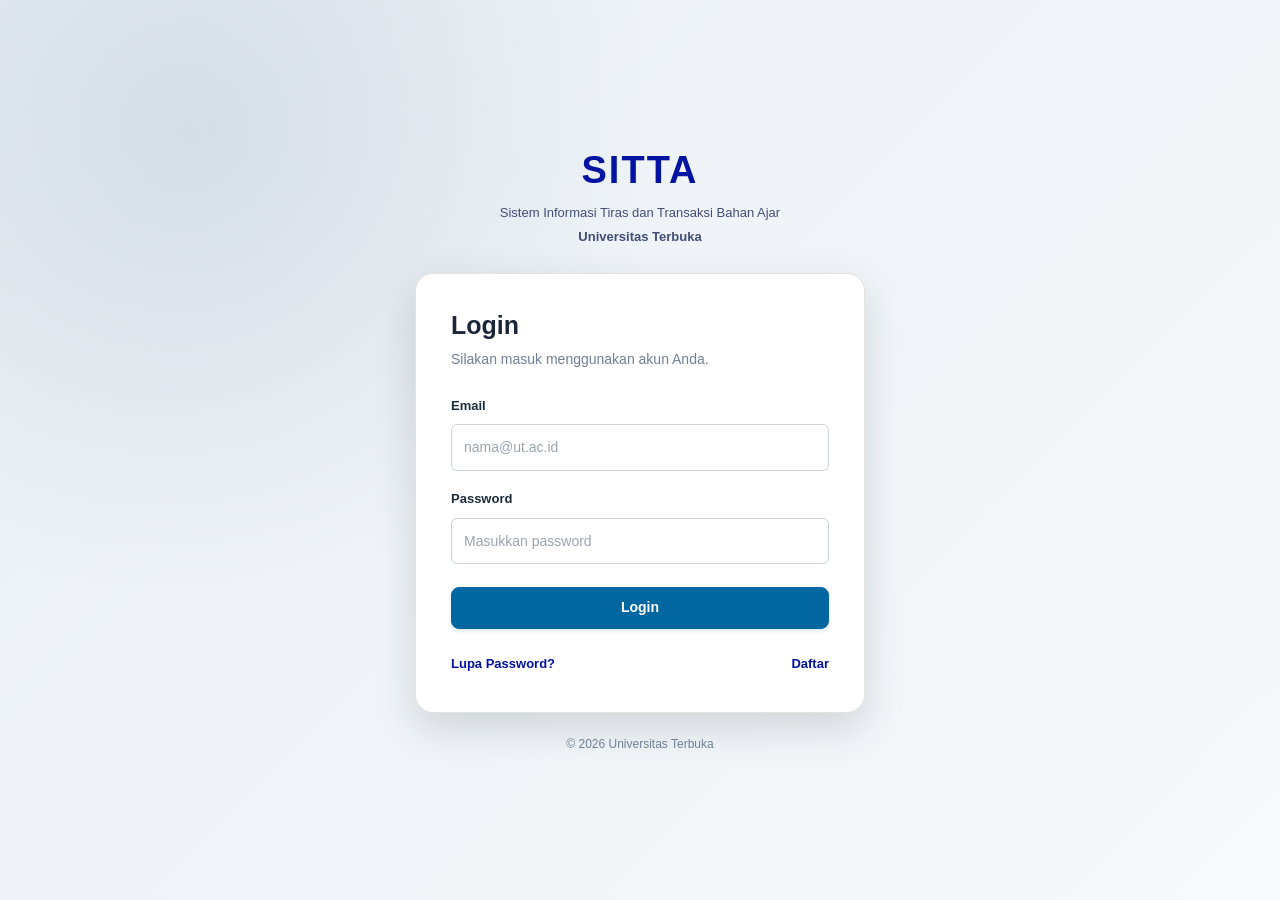
==== index.html @ 0087a2c1 "Initial commit: SITTA project" ====
<!DOCTYPE html>
<html lang="id">
<head>
    <meta charset="UTF-8">
    <meta name="viewport" content="width=device-width, initial-scale=1.0">
    <meta name="description"
            content="SITTA - Sistem Informasi Tiras dan Transaksi Bahan Ajar Universitas Terbuka">

    <title>Login | SITTA Universitas Terbuka</title>

    <link rel="stylesheet" href="css/style.css">

    <script src="js/data.js" defer></script>
    <script src="js/script.js" defer></script>
</head>
<body>
    <main class="login-page">
        <section class="login-container">

            <header class="login-header">
                <h1>SITTA</h1>
                <p>Sistem Informasi Tiras dan Transaksi Bahan Ajar</p>
                <p>Universitas Terbuka</p>
            </header>

            <section class="login-card">
                <h2>Login</h2>
                <p>Silakan masuk menggunakan akun Anda.</p>

                <form id="loginForm">
                    <div class="form-group">
                        <label for="email">Email</label>
                        <input
                            type="email"
                            id="email"
                            name="email"
                            placeholder="nama@ut.ac.id"
                            autocomplete="username"
                            required
                        >
                    </div>

                    <div class="form-group">
                        <label for="password">Password</label>
                        <input
                            type="password"
                            id="password"
                            name="password"
                            placeholder="Masukkan password"
                            autocomplete="current-password"
                            required
                        >
                    </div>

                    <button type="submit" class="btn btn-primary">
                        Login
                    </button>
                </form>

                <nav class="login-links" aria-label="Bantuan akun">
                    <button type="button" id="forgotPasswordBtn">
                        Lupa Password?
                    </button>

                    <button type="button" id="registerBtn">
                        Daftar
                    </button>
                </nav>
            </section>

            <footer class="login-footer">
                <p>&copy; 2026 Universitas Terbuka</p>
            </footer>
        </section>
    </main>


    <!-- MODAL LUPA PASSWORD -->
    <div
        class="modal"
        id="forgotPasswordModal"
        role="dialog"
        aria-modal="true"
        aria-labelledby="forgotPasswordTitle"
        hidden
    >
        <section class="modal-content">
            <button
                type="button"
                class="modal-close"
                data-close-modal
                aria-label="Tutup modal"
            >&times;</button>

            <h2 id="forgotPasswordTitle">Lupa Password</h2>
            <p>
                Masukkan email akun Anda untuk memeriksa data pengguna.
            </p>

            <form id="forgotPasswordForm">
                <div class="form-group">
                    <label for="forgotEmail">Email</label>
                    <input
                        type="email"
                        id="forgotEmail"
                        name="forgotEmail"
                        placeholder="nama@ut.ac.id"
                        required
                    >
                </div>

                <button type="submit" class="btn btn-primary btn-block">
                    Periksa Email
                </button>
            </form>

            <div id="forgotPasswordMessage"
                class="mt-2"
                aria-live="polite"></div>
        </section>
    </div>


    <!-- MODAL DAFTAR -->
    <div
        class="modal"
        id="registerModal"
        role="dialog"
        aria-modal="true"
        aria-labelledby="registerTitle"
        hidden
    >
        <section class="modal-content">
            <button
                type="button"
                class="modal-close"
                data-close-modal
                aria-label="Tutup modal"
            >&times;</button>

            <h2 id="registerTitle">Daftar Akun</h2>
            <p>
                Form simulasi pendaftaran pengguna SITTA.
            </p>

            <form id="registerForm">
                <div class="form-group">
                    <label for="registerName">Nama Lengkap</label>
                    <input
                        type="text"
                        id="registerName"
                        name="registerName"
                        placeholder="Masukkan nama lengkap"
                        required
                    >
                </div>

                <div class="form-group">
                    <label for="registerEmail">Email</label>
                    <input
                        type="email"
                        id="registerEmail"
                        name="registerEmail"
                        placeholder="nama@ut.ac.id"
                        required
                    >
                </div>

                <div class="form-group">
                    <label for="registerPassword">Password</label>
                    <input
                        type="password"
                        id="registerPassword"
                        name="registerPassword"
                        placeholder="Minimal 6 karakter"
                        minlength="6"
                        autocomplete="new-password"
                        required
                    >
                </div>

                <div class="modal-actions">
                    <button
                        type="button"
                        class="btn btn-secondary"
                        data-close-modal
                    >
                        Batal
                    </button>

                    <button type="submit" class="btn btn-primary">
                        Daftar
                    </button>
                </div>
            </form>

            <div id="registerMessage"
                class="mt-2"
                aria-live="polite"></div>
        </section>
    </div>

</body>
</html>
---- css/style.css ----
/* =========================================================
   SITTA PRAKTIK
   Sistem Informasi Tiras dan Transaksi Bahan Ajar
   Universitas Terbuka
   Layout: Navigasi Tab Atas
   ========================================================= */

/* =========================================================
   1. CSS VARIABLES DAN RESET
   ========================================================= */

:root {
  --primary: #0212a1;
  --navy: #1b263b;
  --slate: #414e77;
  --soft-blue: #7783a9;
  --light-gray: #e0e1dd;

  --white: #ffffff;
  --background: #f5f7fa;
  --text: #243447;
  --text-muted: #718096;
  --border: #dce3ea;

  --success: #198754;
  --warning: #b7791f;
  --danger: #dc3545;
  --info: #0d6a9f;

  --navbar-height: 64px;
  --topbar-height: 72px;

  --radius-sm: 6px;
  --radius-md: 12px;
  --radius-lg: 18px;

  --shadow-sm: 0 2px 8px rgba(27, 44, 59, 0.06);
  --shadow-md: 0 8px 24px rgba(27, 44, 59, 0.1);
  --shadow-lg: 0 16px 40px rgba(27, 44, 59, 0.16);

  --transition: 0.2s ease;
}

* {
  box-sizing: border-box;
}

html {
  scroll-behavior: smooth;
}

body {
  margin: 0;
  min-height: 100vh;
  font-family: Arial, Helvetica, sans-serif;
  font-size: 14px;
  line-height: 1.6;
  color: var(--text);
  background: var(--background);
}

button,
input,
select,
textarea {
  font: inherit;
}

button,
a,
summary {
  -webkit-tap-highlight-color: transparent;
}

button {
  cursor: pointer;
}

button:disabled {
  cursor: not-allowed;
  opacity: 0.6;
}

a {
  color: var(--primary);
  text-decoration: none;
  transition: color var(--transition);
}

a:hover {
  color: var(--slate);
}

img {
  display: block;
  max-width: 100%;
}

h1,
h2,
h3,
h4,
p {
  margin-top: 0;
}

h1,
h2,
h3,
h4 {
  line-height: 1.3;
  color: var(--navy);
}

h1 {
  font-size: 30px;
}

h2 {
  font-size: 24px;
}

h3 {
  font-size: 17px;
}

p:last-child {
  margin-bottom: 0;
}

[hidden] {
  display: none !important;
}

:focus-visible {
  outline: 3px solid rgba(2, 161, 28, 0.35);
  outline-offset: 3px;
}

/* =========================================================
   2. BUTTON
   ========================================================= */

.btn {
  display: inline-flex;
  align-items: center;
  justify-content: center;
  gap: 8px;
  min-height: 42px;
  padding: 10px 18px;
  border: 1px solid transparent;
  border-radius: var(--radius-sm);
  font-weight: 600;
  text-align: center;
  transition:
    background var(--transition),
    border-color var(--transition),
    color var(--transition),
    transform var(--transition);
}

.btn:hover {
  transform: translateY(-1px);
}

.btn-primary {
  color: var(--white);
  background: var(--primary);
  border-color: var(--primary);
}

.btn-primary:hover {
  color: var(--white);
  background: var(--navy);
  border-color: var(--navy);
}

.btn-secondary {
  color: var(--navy);
  background: var(--light-gray);
  border-color: var(--light-gray);
}

.btn-secondary:hover {
  background: #cdd2cd;
}

.btn-outline {
  color: var(--primary);
  background: transparent;
  border-color: var(--primary);
}

.btn-outline:hover {
  color: var(--white);
  background: var(--primary);
}

.btn-danger {
  color: var(--white);
  background: var(--danger);
  border-color: var(--danger);
}

.btn-block {
  display: flex;
  width: 100%;
}

/* =========================================================
   3. FORM DAN INPUT
   ========================================================= */

.form-group {
  display: flex;
  flex-direction: column;
  gap: 7px;
  margin-bottom: 18px;
}

.form-group label {
  color: var(--navy);
  font-size: 13px;
  font-weight: 700;
}

.form-group input,
.form-group select,
.form-group textarea {
  width: 100%;
  min-height: 44px;
  padding: 11px 13px;
  color: var(--text);
  background: var(--white);
  border: 1px solid var(--border);
  border-radius: var(--radius-sm);
  outline: none;
  transition:
    border-color var(--transition),
    box-shadow var(--transition);
}

.form-group textarea {
  min-height: 100px;
  resize: vertical;
}

.form-group input::placeholder,
.form-group textarea::placeholder {
  color: #9aa5b1;
}

.form-group input:focus,
.form-group select:focus,
.form-group textarea:focus {
  border-color: var(--primary);
  box-shadow: 0 0 0 3px rgba(2, 103, 161, 0.12);
}

.form-group input:invalid:not(:placeholder-shown) {
  border-color: var(--danger);
}

.form-group input:disabled,
.form-group select:disabled,
.form-group textarea:disabled {
  background: #f0f2f4;
  cursor: not-allowed;
}

.form-hint {
  color: var(--text-muted);
  font-size: 12px;
}

.form-error {
  color: var(--danger);
  font-size: 12px;
}

/* =========================================================
   4. HALAMAN LOGIN
   ========================================================= */

.login-page {
  display: flex;
  align-items: center;
  justify-content: center;
  min-height: 100vh;
  padding: 40px 20px;
  background:
    radial-gradient(
      circle at 15% 15%,
      rgba(119, 141, 169, 0.2),
      transparent 35%
    ),
    linear-gradient(135deg, #eaf0f5 0%, #f7f9fb 100%);
}

.login-container {
  width: 100%;
  max-width: 450px;
}

.login-header {
  margin-bottom: 25px;
  text-align: center;
}

.login-header h1 {
  margin-bottom: 8px;
  color: var(--primary);
  font-size: 38px;
  font-weight: 800;
  letter-spacing: 2px;
}

.login-header p {
  margin-bottom: 3px;
  color: var(--slate);
  font-size: 13px;
}

.login-header p:last-child {
  font-weight: 700;
}

.login-card {
  padding: 35px;
  background: var(--white);
  border: 1px solid rgba(224, 225, 221, 0.9);
  border-radius: var(--radius-lg);
  box-shadow: var(--shadow-lg);
}

.login-card h2 {
  margin-bottom: 7px;
  font-size: 25px;
}

.login-card > p {
  margin-bottom: 25px;
  color: var(--text-muted);
}

.login-card form .btn {
  width: 100%;
  margin-top: 5px;
}

.login-links {
  display: flex;
  align-items: center;
  justify-content: space-between;
  gap: 15px;
  margin-top: 22px;
}

.login-links button {
  padding: 4px 0;
  color: var(--primary);
  background: none;
  border: none;
  font-size: 13px;
  font-weight: 600;
}

.login-links button:hover {
  color: var(--navy);
  text-decoration: underline;
}

.login-footer {
  margin-top: 22px;
  color: var(--text-muted);
  font-size: 12px;
  text-align: center;
}

/* =========================================================
   5. LAYOUT UTAMA DAN NAVIGASI TAB ATAS
   ========================================================= */

.app-layout {
  min-height: 100vh;
}

/* ---------- Navbar ---------- */

.app-navbar {
  position: sticky;
  top: 0;
  z-index: 100;
  display: flex;
  align-items: center;
  gap: 28px;
  min-height: var(--navbar-height);
  padding: 0 32px;
  color: var(--white);
  background: var(--navy);
  box-shadow: var(--shadow-md);
}

.app-navbar-brand {
  display: flex;
  flex-direction: column;
  flex-shrink: 0;
  line-height: 1.2;
}

.app-navbar-brand .brand-title {
  color: var(--white);
  font-size: 22px;
  font-weight: 800;
  letter-spacing: 1.5px;
}

.app-navbar-brand .brand-subtitle {
  color: #b8c7d8;
  font-size: 11px;
}

/* ---------- Tab ---------- */

.app-navbar-nav {
  display: flex;
  align-items: stretch;
  align-self: stretch;
  flex: 1;
  min-width: 0;
}

.nav-tab {
  display: flex;
  align-items: center;
  gap: 6px;
  min-height: var(--navbar-height);
  padding: 0 16px;
  color: #d9e2ec;
  font-size: 13px;
  font-weight: 600;
  line-height: 1.4;
  white-space: nowrap;
  border-top: 3px solid transparent;
  border-bottom: 3px solid transparent;
  cursor: pointer;
  transition:
    background var(--transition),
    color var(--transition),
    border-color var(--transition);
}

.nav-tab:hover {
  color: var(--white);
  background: rgba(255, 255, 255, 0.08);
}

.nav-tab.active {
  color: var(--white);
  background: rgba(255, 255, 255, 0.06);
  border-bottom-color: var(--primary);
}

/* ---------- Dropdown Laporan ---------- */

.nav-dropdown {
  position: relative;
}

.nav-dropdown summary {
  list-style: none;
}

.nav-dropdown summary::-webkit-details-marker {
  display: none;
}

.nav-dropdown summary::after {
  content: "▾";
  font-size: 11px;
  transition: transform var(--transition);
}

.nav-dropdown[open] summary::after {
  transform: rotate(180deg);
}

.dropdown-menu {
  position: absolute;
  top: 100%;
  left: 0;
  z-index: 110;
  min-width: 270px;
  padding: 6px;
  background: var(--white);
  border: 1px solid var(--border);
  border-radius: var(--radius-md);
  box-shadow: var(--shadow-lg);
}

.dropdown-link {
  display: block;
  padding: 10px 12px;
  color: var(--text);
  font-size: 13px;
  border-radius: var(--radius-sm);
}

.dropdown-link:hover {
  color: var(--navy);
  background: #eef5ef;
}

.dropdown-link.active {
  color: var(--white);
  background: var(--primary);
}

/* ---------- Logout ---------- */

.app-navbar .logout-btn {
  flex-shrink: 0;
  min-height: 38px;
  padding: 8px 16px;
  color: var(--white);
  background: rgba(255, 255, 255, 0.08);
  border: 1px solid rgba(255, 255, 255, 0.2);
  border-radius: var(--radius-sm);
  font-size: 13px;
  font-weight: 600;
  box-shadow: none;
  transform: none;
}

.app-navbar .logout-btn:hover {
  color: var(--white);
  background: var(--danger);
  border-color: var(--danger);
}

/* ---------- Konten utama ---------- */

.main-content {
  min-height: 100vh;
}

.topbar {
  position: relative;
  display: flex;
  align-items: center;
  justify-content: space-between;
  min-height: var(--topbar-height);
  gap: 20px;
  padding: 15px 32px;
  background: var(--white);
  border-bottom: 1px solid var(--border);
  box-shadow: var(--shadow-sm);
}

.topbar p {
  margin: 0;
  color: var(--slate);
  font-size: 13px;
  font-weight: 600;
}

#userInfo {
  color: var(--navy);
  font-size: 13px;
  font-weight: 700;
  text-align: right;
}

.page-content {
  max-width: 1600px;
  margin: 0 auto;
  padding: 32px;
}

.page-header {
  margin-bottom: 28px;
}

.page-header h2 {
  margin-bottom: 8px;
}

.page-header > p {
  color: var(--text-muted);
}

.page-header #greeting {
  margin-bottom: 8px;
  color: var(--primary);
  font-weight: 700;
}

/* ---------- Navbar: laptop kecil dan tablet ---------- */

@media (max-width: 1200px) {
  .app-navbar {
    flex-wrap: wrap;
    gap: 0 16px;
    padding: 0 24px;
  }

  .app-navbar-brand {
    flex: 1;
    padding: 12px 0;
  }

  .app-navbar-nav {
    order: 3;
    flex-basis: 100%;
    flex-wrap: wrap;
    border-top: 1px solid rgba(255, 255, 255, 0.12);
  }

  .nav-tab {
    min-height: 48px;
    padding: 0 14px;
  }
}

/* ---------- Navbar: ponsel ---------- */

@media (max-width: 768px) {
  .app-navbar {
    position: relative;
    padding: 0 16px;
  }

  .app-navbar-nav {
    display: grid;
    grid-template-columns: repeat(2, minmax(0, 1fr));
    gap: 4px;
    padding: 10px 0 12px;
  }

  .nav-tab {
    justify-content: space-between;
    min-height: 0;
    padding: 10px 12px;
    border: none;
    border-radius: var(--radius-sm);
    white-space: normal;
  }

  .nav-tab.active {
    background: var(--primary);
  }

  .nav-dropdown[open] {
    grid-column: 1 / -1;
  }

  .dropdown-menu {
    position: static;
    min-width: 0;
    margin-top: 4px;
    background: rgba(255, 255, 255, 0.06);
    border: none;
    box-shadow: none;
  }

  .dropdown-link {
    color: #d9e2ec;
  }

  .dropdown-link:hover {
    color: var(--white);
    background: rgba(255, 255, 255, 0.08);
  }
}

@media (max-width: 420px) {
  .app-navbar-nav {
    grid-template-columns: 1fr;
  }
}

/* =========================================================
   6. DASHBOARD DAN KARTU INFORMASI
   ========================================================= */

.dashboard-cards {
  display: grid;
  grid-template-columns: repeat(2, minmax(0, 1fr));
  gap: 22px;
  margin-top: 25px;
}

.dashboard-card,
.content-card {
  min-width: 0;
  padding: 24px;
  background: var(--white);
  border: 1px solid var(--border);
  border-radius: var(--radius-md);
  box-shadow: var(--shadow-sm);
}

.dashboard-card {
  position: relative;
  overflow: hidden;
  transition:
    transform var(--transition),
    box-shadow var(--transition);
}

.dashboard-card::before {
  position: absolute;
  top: 0;
  left: 0;
  width: 5px;
  height: 100%;
  background: var(--primary);
  content: "";
}

.dashboard-card:hover {
  transform: translateY(-3px);
  box-shadow: var(--shadow-md);
}

.dashboard-card h3 {
  margin-bottom: 12px;
}

.dashboard-card p {
  min-height: 42px;
  margin-bottom: 18px;
  color: var(--text-muted);
}

.dashboard-card a {
  display: inline-flex;
  align-items: center;
  gap: 7px;
  font-weight: 700;
}

.dashboard-card a::after {
  content: "→";
}

.content-card {
  margin-bottom: 24px;
}

.content-card > h3 {
  margin-bottom: 20px;
}

.section-header {
  display: flex;
  align-items: center;
  justify-content: space-between;
  gap: 20px;
  margin-bottom: 22px;
}

.section-header h3 {
  margin-bottom: 6px;
}

.section-header p {
  margin-bottom: 0;
  color: var(--text-muted);
  font-size: 13px;
}

/* =========================================================
   7. TRACKING PENGIRIMAN
   ========================================================= */

#trackingForm {
  display: flex;
  align-items: flex-end;
  gap: 15px;
}

#trackingForm .form-group {
  flex: 1;
  min-width: 0;
  margin-bottom: 0;
}

#trackingForm button {
  flex-shrink: 0;
  min-width: 100px;
}

#trackingDetail {
  overflow-wrap: anywhere;
}

.tracking-summary {
  display: grid;
  grid-template-columns: repeat(2, minmax(0, 1fr));
  gap: 18px;
  margin-bottom: 25px;
}

.tracking-info {
  padding: 18px;
  background: #f7f9fb;
  border: 1px solid var(--border);
  border-radius: var(--radius-sm);
}

.tracking-info .info-label {
  display: block;
  margin-bottom: 5px;
  color: var(--text-muted);
  font-size: 12px;
}

.tracking-info .info-value {
  color: var(--navy);
  font-weight: 700;
}

.status-badge {
  display: inline-flex;
  align-items: center;
  padding: 6px 12px;
  color: var(--primary);
  background: #e5f2f9;
  border-radius: 20px;
  font-size: 12px;
  font-weight: 700;
}

.status-badge.success {
  color: #146c43;
  background: #ddf3e5;
}

.status-badge.warning {
  color: #855b10;
  background: #fff0c2;
}

.status-badge.danger {
  color: #b42332;
  background: #fce4e6;
}

.progress-track {
  width: 100%;
  height: 9px;
  overflow: hidden;
  background: var(--light-gray);
  border-radius: 99px;
}

.progress-bar {
  height: 100%;
  background: var(--primary);
  border-radius: inherit;
  transition: width 0.4s ease;
}

.timeline {
  position: relative;
  display: flex;
  flex-direction: column;
  gap: 0;
  margin: 25px 0 0;
  padding: 0;
  list-style: none;
}

.timeline-item {
  position: relative;
  padding: 0 0 25px 32px;
}

.timeline-item::before {
  position: absolute;
  top: 7px;
  bottom: -2px;
  left: 7px;
  width: 2px;
  background: var(--light-gray);
  content: "";
}

.timeline-item:last-child::before {
  display: none;
}

.timeline-item::after {
  position: absolute;
  top: 4px;
  left: 2px;
  width: 12px;
  height: 12px;
  background: var(--primary);
  border: 2px solid var(--white);
  border-radius: 50%;
  box-shadow: 0 0 0 2px #c6dfef;
  content: "";
}

.timeline-item time {
  display: block;
  margin-bottom: 5px;
  color: var(--text-muted);
  font-size: 12px;
}

.timeline-item p {
  margin-bottom: 0;
  color: var(--navy);
  font-size: 13px;
}

.empty-state {
  padding: 35px 20px;
  color: var(--text-muted);
  text-align: center;
}

.empty-state h3 {
  color: var(--slate);
}

/* =========================================================
   8. INFORMASI STOK DAN TABEL
   ========================================================= */

.table-responsive {
  width: 100%;
  overflow-x: auto;
  border: 1px solid var(--border);
  border-radius: var(--radius-sm);
  -webkit-overflow-scrolling: touch;
}

#stockTable {
  width: 100%;
  min-width: 780px;
  border-collapse: collapse;
  background: var(--white);
  text-align: left;
}

#stockTable caption {
  padding: 12px;
  color: var(--text-muted);
  font-size: 12px;
  text-align: left;
  caption-side: bottom;
}

#stockTable th,
#stockTable td {
  padding: 14px 16px;
  border-bottom: 1px solid var(--border);
  vertical-align: middle;
}

#stockTable th {
  color: var(--white);
  background: var(--navy);
  font-size: 12px;
  font-weight: 700;
  white-space: nowrap;
}

#stockTable td {
  color: var(--text);
  font-size: 13px;
}

#stockTable tbody tr:nth-child(even) {
  background: #f7f9fb;
}

#stockTable tbody tr:hover {
  background: #eaf3f9;
}

#stockTable tbody tr:last-child td {
  border-bottom: none;
}

#stockTable td img {
  width: 65px;
  height: 85px;
  object-fit: contain;
  background: var(--white);
  border: 1px solid var(--border);
  border-radius: 4px;
}

.stock-number {
  font-weight: 700;
  font-variant-numeric: tabular-nums;
}

.stock-low {
  color: var(--danger);
}

.stock-normal {
  color: var(--success);
}

#stockForm {
  margin-top: 22px;
  padding: 24px;
  background: #f7f9fb;
  border: 1px solid var(--border);
  border-radius: var(--radius-md);
}

#stockForm h3 {
  margin-bottom: 20px;
}

#stockForm .btn + .btn {
  margin-left: 8px;
}

/* =========================================================
   9. MODAL DAN POP-UP
   ========================================================= */

.modal {
  position: fixed;
  inset: 0;
  z-index: 1000;
  display: flex;
  align-items: center;
  justify-content: center;
  padding: 20px;
  background: rgba(27, 44, 59, 0.65);
  backdrop-filter: blur(3px);
}

.modal-content {
  position: relative;
  width: 100%;
  max-width: 460px;
  max-height: 90vh;
  padding: 30px;
  overflow-y: auto;
  background: var(--white);
  border-radius: var(--radius-lg);
  box-shadow: var(--shadow-lg);
  animation: modalAppear 0.2s ease-out;
}

.modal-content h2,
.modal-content h3 {
  margin-bottom: 10px;
}

.modal-content > p {
  color: var(--text-muted);
}

.modal-close {
  position: absolute;
  top: 14px;
  right: 16px;
  display: inline-flex;
  align-items: center;
  justify-content: center;
  width: 34px;
  height: 34px;
  color: var(--slate);
  background: #f1f4f7;
  border: none;
  border-radius: 50%;
  font-size: 22px;
}

.modal-close:hover {
  color: var(--white);
  background: var(--navy);
}

.modal-actions {
  display: flex;
  justify-content: flex-end;
  gap: 10px;
  margin-top: 22px;
}

@keyframes modalAppear {
  from {
    opacity: 0;
    transform: translateY(10px) scale(0.98);
  }

  to {
    opacity: 1;
    transform: translateY(0) scale(1);
  }
}

/* =========================================================
   10. ALERT DAN PESAN STATUS
   ========================================================= */

.alert {
  margin-bottom: 18px;
  padding: 12px 15px;
  border: 1px solid transparent;
  border-radius: var(--radius-sm);
  font-size: 13px;
}

.alert-success {
  color: #146c43;
  background: #ddf3e5;
  border-color: #b7e4c7;
}

.alert-error {
  color: #b42332;
  background: #fce4e6;
  border-color: #f5b8be;
}

.alert-warning {
  color: #855b10;
  background: #fff0c2;
  border-color: #f4d77c;
}

.alert-info {
  color: #075985;
  background: #e0f2fe;
  border-color: #bae6fd;
}

/* =========================================================
   11. UTILITAS
   ========================================================= */

.text-primary {
  color: var(--primary);
}

.text-muted {
  color: var(--text-muted);
}

.text-success {
  color: var(--success);
}

.text-danger {
  color: var(--danger);
}

.text-center {
  text-align: center;
}

.mt-1 {
  margin-top: 8px;
}

.mt-2 {
  margin-top: 16px;
}

.mt-3 {
  margin-top: 24px;
}

.mb-1 {
  margin-bottom: 8px;
}

.mb-2 {
  margin-bottom: 16px;
}

.mb-3 {
  margin-bottom: 24px;
}

.w-100 {
  width: 100%;
}

/* =========================================================
   12. RESPONSIVE TABLET
   ========================================================= */

@media (max-width: 1024px) {
  .page-content {
    padding: 25px;
  }

  .topbar {
    padding-right: 25px;
    padding-left: 25px;
  }

  .dashboard-cards {
    gap: 16px;
  }

  .dashboard-card,
  .content-card {
    padding: 20px;
  }
}

/* =========================================================
   13. RESPONSIVE MOBILE
   ========================================================= */

@media (max-width: 768px) {
  :root {
    --topbar-height: auto;
  }

  .topbar {
    flex-wrap: wrap;
    gap: 8px;
    padding: 15px 20px;
  }

  .page-content {
    padding: 22px 16px;
  }

  .page-header {
    margin-bottom: 22px;
  }

  .page-header h2 {
    font-size: 22px;
  }

  .dashboard-cards {
    grid-template-columns: 1fr;
    gap: 15px;
  }

  .dashboard-card p {
    min-height: 0;
  }

  .tracking-summary {
    grid-template-columns: 1fr;
  }

  #trackingForm {
    align-items: stretch;
    flex-direction: column;
  }

  #trackingForm button {
    width: 100%;
  }

  .section-header {
    align-items: flex-start;
    flex-direction: column;
  }

  .section-header .btn {
    width: 100%;
  }

  .login-page {
    padding: 25px 16px;
  }

  .login-card {
    padding: 25px 22px;
  }
}

/* =========================================================
   14. RESPONSIVE MOBILE KECIL
   ========================================================= */

@media (max-width: 420px) {
  body {
    font-size: 13px;
  }

  .topbar {
    align-items: flex-start;
    flex-direction: column;
  }

  #userInfo {
    text-align: left;
  }

  .page-content {
    padding: 18px 12px;
  }

  .content-card,
  .dashboard-card {
    padding: 17px;
  }

  .login-header h1 {
    font-size: 32px;
  }

  .login-card {
    padding: 22px 18px;
  }

  .login-links {
    align-items: flex-start;
    flex-direction: column;
    gap: 10px;
  }

  .modal {
    padding: 12px;
  }

  .modal-content {
    padding: 25px 20px;
  }

  .modal-actions {
    flex-direction: column;
  }

  .modal-actions .btn {
    width: 100%;
  }
}

/* =========================================================
   15. AKSESIBILITAS: REDUCE MOTION
   ========================================================= */

@media (prefers-reduced-motion: reduce) {
  *,
  *::before,
  *::after {
    scroll-behavior: auto !important;
    animation-duration: 0.01ms !important;
    animation-iteration-count: 1 !important;
    transition-duration: 0.01ms !important;
  }
}

/* =========================================================
   16. FORM STOK BAHAN AJAR
   ========================================================= */

.form-grid {
  display: grid;
  grid-template-columns: repeat(2, minmax(0, 1fr));
  gap: 18px;
  margin-bottom: 24px;
}

.form-group {
  display: flex;
  flex-direction: column;
  gap: 8px;
  min-width: 0;
}

.form-group label {
  font-weight: 600;
  color: var(--text-color, #1b2c3b);
}

.form-group input,
.form-group select {
  width: 100%;
  box-sizing: border-box;
  padding: 11px 12px;
  border: 1px solid #ced4da;
  border-radius: 6px;
  font: inherit;
  color: #1b2c3b;
  background-color: #fff;
}

.form-group input:focus,
.form-group select:focus {
  outline: 2px solid #0267a1;
  outline-offset: 1px;
  border-color: #0267a1;
}

.form-group small {
  color: #64748b;
  font-size: 12px;
  line-height: 1.5;
}

.form-group-full {
  grid-column: 1 / -1;
}

.form-actions {
  display: flex;
  flex-wrap: wrap;
  gap: 10px;
}

.btn-primary {
  cursor: pointer;
}

#stockMessage {
  margin-bottom: 16px;
}

#stockMessage:empty {
  display: none;
}

#stockMessage.alert-success,
#stockMessage.alert-error {
  padding: 12px 16px;
  border-radius: 6px;
  margin-bottom: 16px;
}

#stockMessage.alert-success {
  color: #166534;
  background-color: #dcfce7;
  border: 1px solid #bbf7d0;
}

#stockMessage.alert-error {
  color: #991b1b;
  background-color: #fee2e2;
  border: 1px solid #fecaca;
}

#stockTable td {
  vertical-align: middle;
}

#stockTable img {
  display: block;
  width: 55px;
  height: 70px;
  object-fit: cover;
  border-radius: 5px;
}

@media (max-width: 768px) {
  .form-grid {
    grid-template-columns: 1fr;
  }

  .form-group-full {
    grid-column: auto;
  }

  .form-actions button {
    flex: 1 1 auto;
  }
}

/* =========================================================
   17. BUTTON STYLING
   ========================================================= */

button,
.btn-primary,
.btn-outline {
  font-family: inherit;
  font-size: 14px;
  font-weight: 600;
  line-height: 1.4;
  border-radius: 8px;
  padding: 10px 16px;
  cursor: pointer;
  transition:
    background-color 0.2s ease,
    color 0.2s ease,
    border-color 0.2s ease,
    box-shadow 0.2s ease,
    transform 0.2s ease;
}

.btn-primary {
  display: inline-flex;
  align-items: center;
  justify-content: center;
  gap: 8px;
  color: #ffffff;
  background: #0267a1;
  border: 1px solid #0267a1;
  box-shadow: 0 2px 4px rgba(2, 103, 161, 0.15);
}

.btn-primary:hover {
  background: #015582;
  border-color: #015582;
  box-shadow: 0 4px 10px rgba(2, 103, 161, 0.2);
  transform: translateY(-1px);
}

.btn-primary:active {
  transform: translateY(0);
  box-shadow: none;
}

.btn-outline {
  display: inline-flex;
  align-items: center;
  justify-content: center;
  gap: 8px;
  color: #0267a1;
  background: #ffffff;
  border: 1px solid #0267a1;
}

.btn-outline:hover {
  color: #ffffff;
  background: #0267a1;
  border-color: #0267a1;
  box-shadow: 0 3px 8px rgba(2, 103, 161, 0.15);
  transform: translateY(-1px);
}

button:focus-visible,
.btn-primary:focus-visible,
.btn-outline:focus-visible {
  outline: 3px solid rgba(2, 103, 161, 0.3);
  outline-offset: 3px;
}

#toggleStockForm {
  padding: 12px 20px;
  border-radius: 10px;
  font-size: 14px;
  white-space: nowrap;
}

.page-header {
  display: flex;
  align-items: center;
  justify-content: space-between;
  gap: 20px;
  flex-wrap: wrap;
  margin-bottom: 24px;
}

.page-header h2 {
  margin-bottom: 6px;
}

.page-header p {
  margin-top: 0;
  margin-bottom: 0;
  line-height: 1.6;
  color: #64748b;
}

.form-actions {
  display: flex;
  align-items: center;
  flex-wrap: wrap;
  gap: 12px;
  margin-top: 8px;
}

.form-actions button {
  min-height: 40px;
}

@media (max-width: 768px) {
  .page-header {
    align-items: flex-start;
    flex-direction: column;
    gap: 14px;
  }

  #toggleStockForm {
    width: 100%;
  }

  .form-actions {
    gap: 10px;
  }

  .form-actions button {
    flex: 1 1 auto;
  }
}

@media (prefers-reduced-motion: reduce) {
  button,
  .btn-primary,
  .btn-outline {
    transition: none;
  }

  .btn-primary:hover,
  .btn-outline:hover {
    transform: none;
  }
}

/* =========================================================
   18. TRACKING PENGIRIMAN (DETAIL)
   ========================================================= */

.tracking-search {
  display: flex;
  align-items: stretch;
  gap: 12px;
  margin-top: 8px;
}

.tracking-search input {
  flex: 1;
  min-width: 0;
  padding: 12px 14px;
  font: inherit;
  border: 1px solid #ced4da;
  border-radius: 8px;
  box-sizing: border-box;
}

.tracking-search input:focus {
  outline: 2px solid rgba(2, 103, 161, 0.25);
  border-color: #0267a1;
}

.tracking-examples {
  display: flex;
  align-items: center;
  flex-wrap: wrap;
  gap: 10px;
  margin-top: 18px;
  color: #64748b;
  font-size: 13px;
}

.example-do {
  padding: 6px 10px;
  color: #0267a1;
  background: #edf6fb;
  border: 1px solid #c6e3f2;
  border-radius: 6px;
  font: inherit;
  cursor: pointer;
  transition: background-color 0.2s ease;
}

.example-do:hover {
  background: #d9edf8;
}

#trackingMessage:empty {
  display: none;
}

#trackingMessage.alert-error,
#trackingMessage.alert-success {
  padding: 12px 16px;
  margin: 16px 0;
  border-radius: 8px;
}

#trackingMessage.alert-error {
  color: #991b1b;
  background: #fee2e2;
  border: 1px solid #fecaca;
}

#trackingMessage.alert-success {
  color: #166534;
  background: #dcfce7;
  border: 1px solid #bbf7d0;
}

.tracking-detail-grid {
  display: grid;
  grid-template-columns: repeat(3, minmax(0, 1fr));
  gap: 16px;
}

.tracking-detail-item {
  display: flex;
  flex-direction: column;
  gap: 8px;
  padding: 16px;
  background: #f5f8fb;
  border: 1px solid #e1e8ef;
  border-radius: 8px;
  overflow-wrap: anywhere;
}

.tracking-detail-item span {
  color: #64748b;
  font-size: 13px;
}

.tracking-detail-item strong {
  color: #1b2c3b;
  font-size: 15px;
}

#trackingResult .content-card + .content-card {
  margin-top: 20px;
}

.status-badge.status-transit {
  color: #075985;
  background: #e0f2fe;
}

.status-badge.status-delivered {
  color: #166534;
  background: #dcfce7;
}

#trackingTimeline.timeline {
  position: relative;
  display: flex;
  flex-direction: column;
  gap: 0;
  margin: 24px 0 0;
  padding: 0;
}

#trackingTimeline.timeline::before {
  content: "";
  position: absolute;
  top: 8px;
  bottom: 8px;
  left: 7px;
  width: 2px;
  background: #d6e2ec;
}

#trackingTimeline .timeline-item {
  position: relative;
  display: grid;
  grid-template-columns: 16px minmax(0, 1fr);
  column-gap: 16px;
  align-items: start;
  padding: 0 0 24px;
  margin: 0;
}

#trackingTimeline .timeline-item:last-child {
  padding-bottom: 0;
}

#trackingTimeline .timeline-marker {
  position: relative;
  left: auto;
  top: auto;
  z-index: 1;
  display: block;
  width: 16px;
  height: 16px;
  margin: 3px 0 0;
  padding: 0;
  background: #0267a1;
  border: 3px solid #dceef8;
  border-radius: 50%;
  box-shadow: none;
  box-sizing: border-box;
}

#trackingTimeline .timeline-content {
  min-width: 0;
  margin: 0;
  padding: 0;
}

#trackingTimeline .timeline-time {
  display: block;
  margin: 0 0 4px;
  color: #64748b;
  font-size: 13px;
  line-height: 1.5;
}

#trackingTimeline .timeline-description {
  margin: 0;
  color: #1b2c3b;
  font-size: 14px;
  line-height: 1.6;
  overflow-wrap: anywhere;
}

#trackingTimeline .timeline-item::before,
#trackingTimeline .timeline-item::after,
#trackingTimeline .timeline-marker::before,
#trackingTimeline .timeline-marker::after {
  content: none !important;
  display: none !important;
}

@media (max-width: 768px) {
  .tracking-search {
    flex-direction: column;
  }

  .tracking-search button {
    width: 100%;
  }

  .tracking-detail-grid {
    grid-template-columns: repeat(2, minmax(0, 1fr));
  }
}

@media (max-width: 480px) {
  #trackingTimeline .timeline-item {
    column-gap: 12px;
    padding-bottom: 20px;
  }

  .tracking-detail-grid {
    grid-template-columns: 1fr;
  }
}

/* =========================================================
   19. MONITORING PROGRESS DO
   ========================================================= */

.monitoring-summary {
  display: grid;
  grid-template-columns: repeat(3, minmax(0, 1fr));
  gap: 18px;
  width: 100%;
  margin: 0 0 24px;
  align-items: stretch;
}

.monitoring-card {
  display: flex;
  flex-direction: row;
  align-items: center;
  gap: 16px;
  min-width: 0;
  min-height: 115px;
  padding: 22px;
  box-sizing: border-box;
  background: #ffffff;
  border: 1px solid #dce5ed;
  border-radius: 12px;
  box-shadow: 0 3px 10px rgba(27, 44, 59, 0.04);
}

.monitoring-card > div {
  min-width: 0;
}

.monitoring-card p {
  margin: 0 0 8px;
  color: #64748b;
  font-size: 14px;
  line-height: 1.4;
}

.monitoring-card h3 {
  margin: 0;
  color: #1b2c3b;
  font-size: 28px;
  font-weight: 700;
}

.monitoring-card-icon {
  display: flex;
  flex: 0 0 48px;
  align-items: center;
  justify-content: center;
  width: 48px;
  height: 48px;
  border-radius: 10px;
  color: #0267a1;
  background: #e8f3fa;
  font-size: 22px;
  font-weight: 700;
}

.monitoring-search {
  display: flex;
  flex-wrap: wrap;
  gap: 10px;
  margin-bottom: 20px;
}

.monitoring-search input {
  flex: 1;
  min-width: 200px;
  padding: 11px 14px;
  font: inherit;
  border: 1px solid #ced4da;
  border-radius: 8px;
  box-sizing: border-box;
}

.monitoring-search input:focus {
  outline: 2px solid rgba(2, 103, 161, 0.2);
  border-color: #0267a1;
}

#monitoringTable {
  width: 100%;
  border-collapse: separate;
  border-spacing: 0;
}

#monitoringTable th {
  padding: 14px 16px;
  color: #ffffff;
  background: #1b2c3b;
  text-align: left;
  white-space: nowrap;
}

#monitoringTable td {
  padding: 15px 16px;
  border-bottom: 1px solid #dce5ed;
  vertical-align: middle;
}

#monitoringTable tbody tr:nth-child(even) {
  background: #f5f8fb;
}

#monitoringTable tbody tr:hover {
  background: #e8f3fa;
}

#monitoringTable .table-empty {
  padding: 28px 16px;
  color: #64748b;
  text-align: center;
}

.btn-detail {
  display: inline-block;
  padding: 8px 12px;
  color: #ffffff;
  background: #0267a1;
  border-radius: 7px;
  text-decoration: none;
  font-size: 13px;
  font-weight: 600;
  white-space: nowrap;
  transition: background-color 0.2s ease;
}

.btn-detail:hover {
  color: #ffffff;
  background: #015582;
}

@media (max-width: 900px) {
  .monitoring-summary {
    grid-template-columns: 1fr;
  }
}

@media (max-width: 600px) {
  .monitoring-card {
    min-height: 95px;
    padding: 16px;
  }

  .monitoring-search {
    flex-direction: column;
  }

  .monitoring-search input {
    min-width: 0;
    width: 100%;
  }

  .monitoring-search button {
    width: 100%;
  }
}

/* =========================================================
   20. REKAP BAHAN AJAR
   ========================================================= */

.rekap-summary {
  display: grid;
  grid-template-columns: repeat(3, minmax(0, 1fr));
  gap: 18px;
  margin-bottom: 24px;
}

.rekap-card {
  display: flex;
  align-items: center;
  gap: 16px;
  min-width: 0;
  min-height: 115px;
  padding: 22px;
  box-sizing: border-box;
  background: #ffffff;
  border: 1px solid #dce5ed;
  border-radius: 12px;
  box-shadow: 0 3px 10px rgba(27, 44, 59, 0.04);
}

.rekap-card-icon {
  display: flex;
  align-items: center;
  justify-content: center;
  flex: 0 0 48px;
  width: 48px;
  height: 48px;
  color: #0267a1;
  background: #e8f3fa;
  border-radius: 10px;
  font-size: 22px;
  font-weight: 700;
}

.rekap-card p {
  margin: 0 0 8px;
  color: #64748b;
  font-size: 14px;
  line-height: 1.4;
}

.rekap-card h3 {
  margin: 0;
  color: #1b2c3b;
  font-size: 28px;
  font-weight: 700;
}

#rekapFilterForm {
  margin-top: 24px;
  margin-bottom: 30px;
}

.rekap-filter {
  display: grid;
  grid-template-columns: minmax(0, 1.7fr) minmax(220px, 0.8fr) auto;
  align-items: end;
  gap: 20px;
  margin: 0;
}

.rekap-filter .form-group {
  display: flex;
  flex-direction: column;
  gap: 10px;
  min-width: 0;
  margin: 0;
}

.rekap-filter .form-group label {
  margin: 0;
  color: #1b2c3b;
  font-size: 14px;
  font-weight: 600;
}

.rekap-filter input,
.rekap-filter select {
  display: block;
  width: 100%;
  height: 46px;
  min-height: 46px;
  padding: 0 14px;
  box-sizing: border-box;
  color: #1b2c3b;
  background-color: #ffffff;
  border: 1px solid #d1dce6;
  border-radius: 9px;
  font-family: inherit;
  font-size: 14px;
  transition: border-color 0.2s ease, box-shadow 0.2s ease;
}

.rekap-filter input::placeholder {
  color: #94a3b8;
}

.rekap-filter input:focus,
.rekap-filter select:focus {
  outline: none;
  border-color: #0267a1;
  box-shadow: 0 0 0 3px rgba(2, 103, 161, 0.12);
}

.rekap-filter-actions {
  display: flex;
  align-items: center;
  gap: 12px;
  margin: 0;
  padding: 0;
}

.rekap-filter-actions button {
  height: 46px;
  min-height: 46px;
  padding: 0 18px;
  border-radius: 9px;
  white-space: nowrap;
  font-size: 14px;
}

.rekap-filter-actions .btn-primary {
  color: #ffffff;
  background: #0267a1;
  border: 1px solid #0267a1;
  box-shadow: 0 2px 5px rgba(2, 103, 161, 0.12);
}

.rekap-filter-actions .btn-primary:hover {
  background: #015582;
  border-color: #015582;
}

.rekap-filter-actions .btn-outline {
  color: #0267a1;
  background: #ffffff;
  border: 1px solid #0267a1;
}

.rekap-filter-actions .btn-outline:hover {
  color: #ffffff;
  background: #0267a1;
}

#rekapTable {
  width: 100%;
  margin-top: 0;
  border-collapse: separate;
  border-spacing: 0;
}

#rekapTable th,
#rekapTable td {
  padding: 14px 16px;
  font-size: 14px;
  line-height: 1.5;
}

#rekapTable th {
  color: #ffffff;
  background: #1b2c3b;
  text-align: left;
  white-space: nowrap;
}

#rekapTable td {
  border-bottom: 1px solid #dce5ed;
  vertical-align: middle;
}

#rekapTable tbody tr:nth-child(even) {
  background: #f5f8fb;
}

#rekapTable tbody tr:hover {
  background: #e8f3fa;
}

#rekapTable tfoot th {
  padding-top: 16px;
  padding-bottom: 16px;
  color: #1b2c3b;
  background: #e8f3fa;
  border-top: 1px solid #c6dce9;
}

#rekapTable .table-empty {
  padding: 28px 16px;
  color: #64748b;
  text-align: center;
}

.rekap-note {
  margin: 18px 0 0;
  color: #64748b;
  font-size: 12px;
  line-height: 1.6;
}

@media (max-width: 1000px) {
  .rekap-summary {
    grid-template-columns: repeat(2, minmax(0, 1fr));
  }

  .rekap-filter {
    grid-template-columns: minmax(0, 1fr) minmax(180px, 0.8fr);
  }

  .rekap-filter-actions {
    grid-column: 1 / -1;
    justify-content: flex-end;
  }
}

@media (max-width: 560px) {
  .rekap-summary {
    grid-template-columns: 1fr;
    gap: 12px;
  }

  .rekap-card {
    min-height: 95px;
    padding: 18px;
  }

  .rekap-filter {
    grid-template-columns: minmax(0, 1fr);
    gap: 14px;
  }

  .rekap-filter-actions {
    grid-column: auto;
    display: grid;
    grid-template-columns: 1fr 1fr;
  }

  .rekap-filter-actions button {
    width: 100%;
    padding: 0 10px;
  }
}

/* =========================================================
   21. HISTORI TRANSAKSI
   ========================================================= */

.histori-summary {
  display: grid;
  grid-template-columns: repeat(3, minmax(0, 1fr));
  gap: 18px;
  margin-bottom: 24px;
}

.histori-card {
  display: flex;
  align-items: center;
  gap: 16px;
  min-width: 0;
  min-height: 110px;
  padding: 22px;
  box-sizing: border-box;
  background: #ffffff;
  border: 1px solid #dce5ed;
  border-radius: 12px;
  box-shadow: 0 3px 10px rgba(27, 44, 59, 0.04);
}

.histori-card-icon {
  display: flex;
  align-items: center;
  justify-content: center;
  flex: 0 0 48px;
  width: 48px;
  height: 48px;
  color: #0267a1;
  background: #e8f3fa;
  border-radius: 10px;
  font-size: 24px;
  font-weight: 700;
}

.histori-card p {
  margin: 0 0 8px;
  color: #64748b;
  font-size: 14px;
  line-height: 1.4;
}

.histori-card h3 {
  margin: 0;
  color: #1b2c3b;
  font-size: 28px;
  font-weight: 700;
}

.histori-filter {
  display: grid;
  grid-template-columns: minmax(0, 1.7fr) minmax(200px, 0.8fr) auto;
  align-items: end;
  gap: 18px;
  margin: 24px 0 28px;
}

.histori-filter .form-group {
  display: flex;
  flex-direction: column;
  gap: 9px;
  min-width: 0;
  margin: 0;
}

.histori-filter .form-group label {
  color: #1b2c3b;
  font-size: 14px;
  font-weight: 600;
}

.histori-filter input,
.histori-filter select {
  width: 100%;
  height: 44px;
  min-height: 44px;
  padding: 0 13px;
  box-sizing: border-box;
  color: #1b2c3b;
  background: #ffffff;
  border: 1px solid #d1dce6;
  border-radius: 8px;
  font: inherit;
}

.histori-filter input:focus,
.histori-filter select:focus {
  outline: none;
  border-color: #0267a1;
  box-shadow: 0 0 0 3px rgba(2, 103, 161, 0.12);
}

.histori-filter-actions {
  display: flex;
  gap: 10px;
}

.histori-filter-actions button {
  height: 44px;
  white-space: nowrap;
}

#historiTable {
  width: 100%;
  border-collapse: separate;
  border-spacing: 0;
}

#historiTable th {
  padding: 14px 15px;
  color: #ffffff;
  background: #1b2c3b;
  text-align: left;
  white-space: nowrap;
  font-size: 13px;
}

#historiTable th:first-child {
  border-top-left-radius: 7px;
}

#historiTable th:last-child {
  border-top-right-radius: 7px;
}

#historiTable td {
  padding: 14px 15px;
  border-bottom: 1px solid #dce5ed;
  vertical-align: middle;
  font-size: 13px;
  line-height: 1.5;
}

#historiTable tbody tr:nth-child(even) {
  background: #f5f8fb;
}

#historiTable tbody tr:hover {
  background: #e8f3fa;
}

.histori-badge {
  display: inline-block;
  padding: 5px 10px;
  border-radius: 20px;
  font-size: 12px;
  font-weight: 600;
  white-space: nowrap;
}

.histori-badge-masuk {
  color: #166534;
  background: #dcfce7;
}

.histori-badge-keluar {
  color: #9a3412;
  background: #ffedd5;
}

#historiTable .table-empty {
  padding: 28px 16px;
  color: #64748b;
  text-align: center;
}

.histori-note {
  margin: 18px 0 0;
  color: #64748b;
  font-size: 12px;
  line-height: 1.6;
}

@media (max-width: 1000px) {
  .histori-summary {
    grid-template-columns: repeat(2, minmax(0, 1fr));
  }

  .histori-filter {
    grid-template-columns: minmax(0, 1fr) minmax(180px, 0.8fr);
  }

  .histori-filter-actions {
    grid-column: 1 / -1;
    justify-content: flex-end;
  }
}

@media (max-width: 560px) {
  .histori-summary {
    grid-template-columns: 1fr;
    gap: 12px;
  }

  .histori-card {
    min-height: 95px;
    padding: 18px;
  }

  .histori-filter {
    grid-template-columns: 1fr;
    gap: 14px;
  }

  .histori-filter-actions {
    grid-column: auto;
  }

  .histori-filter-actions button {
    flex: 1;
  }
}

/* =========================================================
   22. MODAL PREVIEW COVER BAHAN AJAR
   ========================================================= */

.cover-preview-modal {
  display: none;
  position: fixed;
  inset: 0;
  z-index: 9999;
  align-items: center;
  justify-content: center;
  padding: 24px;
  background: rgba(15, 23, 42, 0.78);
  backdrop-filter: blur(4px);
}

.cover-preview-modal.show {
  display: flex;
}

.cover-preview-content {
  position: relative;
  display: flex;
  flex-direction: column;
  align-items: center;
  max-width: min(90vw, 600px);
  max-height: 90vh;
  padding: 24px;
  background: #ffffff;
  border-radius: 16px;
  box-shadow: 0 20px 60px rgba(0, 0, 0, 0.3);
  animation: coverPreviewIn 0.2s ease-out;
}

.cover-preview-content img {
  display: block;
  max-width: 100%;
  max-height: 75vh;
  width: auto;
  height: auto;
  object-fit: contain;
  border-radius: 6px;
}

.cover-preview-content p {
  margin: 14px 0 0;
  color: #1b2c3b;
  font-size: 15px;
  font-weight: 600;
  text-align: center;
}

.cover-preview-close {
  position: absolute;
  top: 8px;
  right: 8px;
  z-index: 1;
  display: flex;
  align-items: center;
  justify-content: center;
  width: 36px;
  height: 36px;
  padding: 0;
  color: #1b2c3b;
  background: #f1f5f9;
  border: none;
  border-radius: 50%;
  font-size: 27px;
  line-height: 1;
  cursor: pointer;
  transition: background 0.2s, color 0.2s;
}

.cover-preview-close:hover {
  color: #ffffff;
  background: #0267a1;
}

.cover-clickable {
  cursor: zoom-in;
  transition: transform 0.2s ease, box-shadow 0.2s ease;
}

.cover-clickable:hover {
  transform: scale(1.05);
  box-shadow: 0 4px 12px rgba(2, 103, 161, 0.2);
}

@keyframes coverPreviewIn {
  from {
    opacity: 0;
    transform: scale(0.95);
  }

  to {
    opacity: 1;
    transform: scale(1);
  }
}

@media (max-width: 480px) {
  .cover-preview-content {
    max-width: 95vw;
    padding: 18px;
  }

  .cover-preview-content img {
    max-height: 70vh;
  }
}

/* =========================================================
   23. TAMPILAN CETAK
   ========================================================= */

@media print {
  body {
    background: #ffffff !important;
  }

  .app-navbar,
  .topbar,
  .page-header button,
  #rekapFilterForm,
  #historiFilterForm {
    display: none !important;
  }

  .app-layout,
  .main-content,
  .page-content,
  #rekapReport,
  #historiReport {
    display: block !important;
    width: 100% !important;
    max-width: 100% !important;
    margin: 0 !important;
    padding: 0 !important;
    box-shadow: none !important;
    border: none !important;
  }

  .rekap-summary,
  .histori-summary {
    grid-template-columns: repeat(3, minmax(0, 1fr)) !important;
  }

  #rekapTable {
    width: 100%;
    font-size: 10px;
  }

  #rekapTable th,
  #rekapTable td,
  #historiTable th,
  #historiTable td {
    padding: 6px;
    color: #000000;
    border: 1px solid #cccccc;
  }

  #rekapTable th,
  #historiTable th {
    background: #e8edf2 !important;
  }

  .rekap-note {
    margin-top: 12px;
  }
}
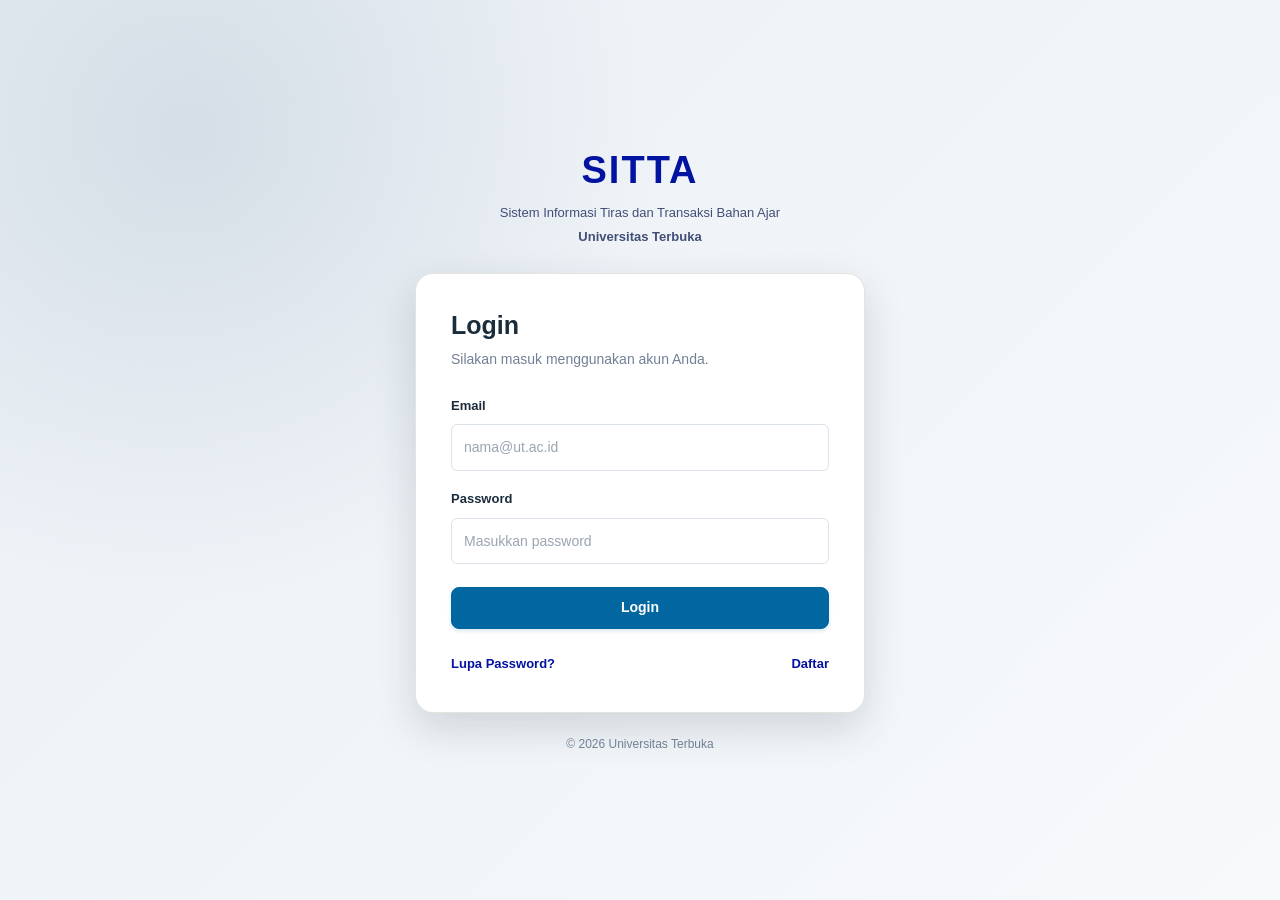
==== commit fcac9fd7: "Gabung Monitoring ke Tracking, navbar responsif, dan mode gelap - Pindahkan ringkasan dan daftar DO " ====
--- a/index.html
+++ b/index.html
@@ -10,6 +10,7 @@
     <title>Login | SITTA Universitas Terbuka</title>
 
     <link rel="stylesheet" href="css/style.css">
+    <script src="js/theme.js"></script>
 
     <script src="js/data.js" defer></script>
     <script src="js/script.js" defer></script>
--- a/css/style.css
+++ b/css/style.css
@@ -22,6 +22,16 @@
   --text-muted: #718096;
   --border: #dce3ea;
 
+  /* Warna yang berubah mengikuti tema terang/gelap. */
+  --surface: #ffffff;
+  --surface-alt: #f5f8fb;
+  --surface-tint: #e8f3fa;
+  --heading: #1b2c3b;
+  --primary-text: #0212a1;
+  --accent-text: #0267a1;
+  --navbar-bg: var(--navy);
+  --table-head: #1b2c3b;
+
   --success: #198754;
   --warning: #b7791f;
   --danger: #dc3545;
@@ -39,6 +49,39 @@
   --shadow-lg: 0 16px 40px rgba(27, 44, 59, 0.16);
 
   --transition: 0.2s ease;
+
+  color-scheme: light;
+}
+
+/* ---------- Tema gelap ---------- */
+
+:root[data-theme="dark"] {
+  --slate: #cbd5e1;
+  --light-gray: #334155;
+
+  --background: #0f172a;
+  --text: #e2e8f0;
+  --text-muted: #94a3b8;
+  --border: #334155;
+
+  --surface: #1e293b;
+  --surface-alt: #182234;
+  --surface-tint: #22344d;
+  --heading: #f1f5f9;
+  --primary-text: #a5b4fc;
+  --accent-text: #60b4e8;
+  --navbar-bg: #0b1220;
+  --table-head: #0f1a2e;
+
+  --shadow-sm: 0 2px 8px rgba(0, 0, 0, 0.3);
+  --shadow-md: 0 8px 24px rgba(0, 0, 0, 0.4);
+  --shadow-lg: 0 16px 40px rgba(0, 0, 0, 0.5);
+
+  color-scheme: dark;
+}
+
+:root[data-theme="dark"] .login-page {
+  background: var(--background);
 }
 
 * {
@@ -82,7 +125,7 @@
 }
 
 a {
-  color: var(--primary);
+  color: var(--primary-text);
   text-decoration: none;
   transition: color var(--transition);
 }
@@ -109,7 +152,7 @@
 h3,
 h4 {
   line-height: 1.3;
-  color: var(--navy);
+  color: var(--heading);
 }
 
 h1 {
@@ -176,7 +219,7 @@
 }
 
 .btn-secondary {
-  color: var(--navy);
+  color: var(--heading);
   background: var(--light-gray);
   border-color: var(--light-gray);
 }
@@ -186,7 +229,7 @@
 }
 
 .btn-outline {
-  color: var(--primary);
+  color: var(--primary-text);
   background: transparent;
   border-color: var(--primary);
 }
@@ -219,7 +262,7 @@
 }
 
 .form-group label {
-  color: var(--navy);
+  color: var(--heading);
   font-size: 13px;
   font-weight: 700;
 }
@@ -231,7 +274,7 @@
   min-height: 44px;
   padding: 11px 13px;
   color: var(--text);
-  background: var(--white);
+  background: var(--surface);
   border: 1px solid var(--border);
   border-radius: var(--radius-sm);
   outline: none;
@@ -264,7 +307,7 @@
 .form-group input:disabled,
 .form-group select:disabled,
 .form-group textarea:disabled {
-  background: #f0f2f4;
+  background: var(--surface-alt);
   cursor: not-allowed;
 }
 
@@ -309,7 +352,7 @@
 
 .login-header h1 {
   margin-bottom: 8px;
-  color: var(--primary);
+  color: var(--primary-text);
   font-size: 38px;
   font-weight: 800;
   letter-spacing: 2px;
@@ -327,7 +370,7 @@
 
 .login-card {
   padding: 35px;
-  background: var(--white);
+  background: var(--surface);
   border: 1px solid rgba(224, 225, 221, 0.9);
   border-radius: var(--radius-lg);
   box-shadow: var(--shadow-lg);
@@ -358,7 +401,7 @@
 
 .login-links button {
   padding: 4px 0;
-  color: var(--primary);
+  color: var(--primary-text);
   background: none;
   border: none;
   font-size: 13px;
@@ -366,7 +409,7 @@
 }
 
 .login-links button:hover {
-  color: var(--navy);
+  color: var(--heading);
   text-decoration: underline;
 }
 
@@ -397,7 +440,7 @@
   min-height: var(--navbar-height);
   padding: 0 32px;
   color: var(--white);
-  background: var(--navy);
+  background: var(--navbar-bg);
   box-shadow: var(--shadow-md);
 }
 
@@ -461,59 +504,141 @@
   border-bottom-color: var(--primary);
 }
 
-/* ---------- Dropdown Laporan ---------- */
-
-.nav-dropdown {
+/* ---------- Tombol burger (hanya tampil di ponsel) ---------- */
+
+.nav-toggle {
+  display: none;
+  flex-direction: column;
+  justify-content: center;
+  gap: 5px;
+  width: 42px;
+  height: 42px;
+  padding: 0 10px;
+  background: rgba(255, 255, 255, 0.08);
+  border: 1px solid rgba(255, 255, 255, 0.2);
+  border-radius: var(--radius-sm);
+  box-shadow: none;
+  transform: none;
+  cursor: pointer;
+}
+
+.nav-toggle:hover {
+  background: rgba(255, 255, 255, 0.16);
+}
+
+.nav-toggle-bar {
+  display: block;
+  width: 100%;
+  height: 2px;
+  background: #ffffff;
+  border-radius: 2px;
+  transition:
+    transform var(--transition),
+    opacity var(--transition);
+}
+
+/* Ikon burger berubah menjadi tanda silang saat menu terbuka. */
+.app-navbar.nav-open .nav-toggle-bar:nth-child(1) {
+  transform: translateY(7px) rotate(45deg);
+}
+
+.app-navbar.nav-open .nav-toggle-bar:nth-child(2) {
+  opacity: 0;
+}
+
+.app-navbar.nav-open .nav-toggle-bar:nth-child(3) {
+  transform: translateY(-7px) rotate(-45deg);
+}
+
+/* ---------- Toggle tema (switch di desktop, tombol ikon di ponsel) ---------- */
+
+.theme-toggle {
+  display: inline-flex;
+  flex-shrink: 0;
+  margin-right: -14px;
+  align-items: center;
+  justify-content: center;
+  padding: 0;
+  background: none;
+  border: none;
+  box-shadow: none;
+  transform: none;
+  cursor: pointer;
+}
+
+.theme-switch {
   position: relative;
-}
-
-.nav-dropdown summary {
-  list-style: none;
-}
-
-.nav-dropdown summary::-webkit-details-marker {
+  width: 56px;
+  height: 30px;
+  background: rgba(255, 255, 255, 0.16);
+  border: 1px solid rgba(255, 255, 255, 0.25);
+  border-radius: 99px;
+  transition: background var(--transition);
+}
+
+.theme-switch-thumb {
+  position: absolute;
+  top: 3px;
+  left: 3px;
+  display: flex;
+  align-items: center;
+  justify-content: center;
+  width: 22px;
+  height: 22px;
+  background: #ffffff;
+  border-radius: 50%;
+  transition: transform var(--transition);
+}
+
+.theme-switch-thumb::before,
+.theme-icon::before {
+  content: "\2600";
+  line-height: 1;
+}
+
+.theme-switch-thumb::before {
+  color: #b7791f;
+  font-size: 13px;
+}
+
+:root[data-theme="dark"] .theme-switch {
+  background: var(--accent-text);
+}
+
+:root[data-theme="dark"] .theme-switch-thumb {
+  transform: translateX(26px);
+}
+
+:root[data-theme="dark"] .theme-switch-thumb::before,
+:root[data-theme="dark"] .theme-icon::before {
+  content: "\263E";
+}
+
+:root[data-theme="dark"] .theme-switch-thumb::before {
+  color: #0b1220;
+}
+
+.theme-toggle:focus-visible .theme-switch {
+  outline: 2px solid var(--white);
+  outline-offset: 2px;
+}
+
+/* Ikon saja, hanya tampil di ponsel. */
+.theme-icon {
   display: none;
-}
-
-.nav-dropdown summary::after {
-  content: "▾";
-  font-size: 11px;
-  transition: transform var(--transition);
-}
-
-.nav-dropdown[open] summary::after {
-  transform: rotate(180deg);
-}
-
-.dropdown-menu {
-  position: absolute;
-  top: 100%;
-  left: 0;
-  z-index: 110;
-  min-width: 270px;
-  padding: 6px;
-  background: var(--white);
-  border: 1px solid var(--border);
-  border-radius: var(--radius-md);
-  box-shadow: var(--shadow-lg);
-}
-
-.dropdown-link {
-  display: block;
-  padding: 10px 12px;
-  color: var(--text);
-  font-size: 13px;
+  align-items: center;
+  justify-content: center;
+  width: 42px;
+  height: 42px;
+  color: var(--white);
+  font-size: 18px;
+  background: rgba(255, 255, 255, 0.08);
+  border: 1px solid rgba(255, 255, 255, 0.2);
   border-radius: var(--radius-sm);
 }
 
-.dropdown-link:hover {
-  color: var(--navy);
-  background: #eef5ef;
-}
-
-.dropdown-link.active {
-  color: var(--white);
-  background: var(--primary);
+.theme-toggle:hover .theme-icon {
+  background: rgba(255, 255, 255, 0.16);
 }
 
 /* ---------- Logout ---------- */
@@ -552,7 +677,7 @@
   min-height: var(--topbar-height);
   gap: 20px;
   padding: 15px 32px;
-  background: var(--white);
+  background: var(--surface);
   border-bottom: 1px solid var(--border);
   box-shadow: var(--shadow-sm);
 }
@@ -565,7 +690,7 @@
 }
 
 #userInfo {
-  color: var(--navy);
+  color: var(--heading);
   font-size: 13px;
   font-weight: 700;
   text-align: right;
@@ -591,7 +716,7 @@
 
 .page-header #greeting {
   margin-bottom: 8px;
-  color: var(--primary);
+  color: var(--primary-text);
   font-weight: 700;
 }
 
@@ -626,21 +751,54 @@
 
 @media (max-width: 768px) {
   .app-navbar {
-    position: relative;
+    gap: 0 10px;
     padding: 0 16px;
   }
 
+  .app-navbar-brand {
+    order: 1;
+    min-width: 0;
+  }
+
+  .theme-toggle {
+    order: 2;
+    margin-right: 0;
+  }
+
+  .theme-switch {
+    display: none;
+  }
+
+  .theme-icon {
+    display: flex;
+  }
+
+  .app-navbar .logout-btn {
+    order: 3;
+    padding: 8px 12px;
+  }
+
+  .nav-toggle {
+    display: flex;
+    order: 4;
+  }
+
+  /* Menu disembunyikan, muncul saat tombol burger ditekan. */
   .app-navbar-nav {
-    display: grid;
-    grid-template-columns: repeat(2, minmax(0, 1fr));
+    display: none;
+    order: 5;
+    flex-direction: column;
     gap: 4px;
     padding: 10px 0 12px;
   }
 
+  .app-navbar.nav-open .app-navbar-nav {
+    display: flex;
+  }
+
   .nav-tab {
-    justify-content: space-between;
     min-height: 0;
-    padding: 10px 12px;
+    padding: 12px;
     border: none;
     border-radius: var(--radius-sm);
     white-space: normal;
@@ -648,34 +806,6 @@
 
   .nav-tab.active {
     background: var(--primary);
-  }
-
-  .nav-dropdown[open] {
-    grid-column: 1 / -1;
-  }
-
-  .dropdown-menu {
-    position: static;
-    min-width: 0;
-    margin-top: 4px;
-    background: rgba(255, 255, 255, 0.06);
-    border: none;
-    box-shadow: none;
-  }
-
-  .dropdown-link {
-    color: #d9e2ec;
-  }
-
-  .dropdown-link:hover {
-    color: var(--white);
-    background: rgba(255, 255, 255, 0.08);
-  }
-}
-
-@media (max-width: 420px) {
-  .app-navbar-nav {
-    grid-template-columns: 1fr;
   }
 }
 
@@ -694,7 +824,7 @@
 .content-card {
   min-width: 0;
   padding: 24px;
-  background: var(--white);
+  background: var(--surface);
   border: 1px solid var(--border);
   border-radius: var(--radius-md);
   box-shadow: var(--shadow-sm);
@@ -804,7 +934,7 @@
 
 .tracking-info {
   padding: 18px;
-  background: #f7f9fb;
+  background: var(--surface-alt);
   border: 1px solid var(--border);
   border-radius: var(--radius-sm);
 }
@@ -817,7 +947,7 @@
 }
 
 .tracking-info .info-value {
-  color: var(--navy);
+  color: var(--heading);
   font-weight: 700;
 }
 
@@ -825,8 +955,8 @@
   display: inline-flex;
   align-items: center;
   padding: 6px 12px;
-  color: var(--primary);
-  background: #e5f2f9;
+  color: var(--primary-text);
+  background: var(--surface-tint);
   border-radius: 20px;
   font-size: 12px;
   font-weight: 700;
@@ -913,7 +1043,7 @@
 
 .timeline-item p {
   margin-bottom: 0;
-  color: var(--navy);
+  color: var(--heading);
   font-size: 13px;
 }
 
@@ -943,7 +1073,7 @@
   width: 100%;
   min-width: 780px;
   border-collapse: collapse;
-  background: var(--white);
+  background: var(--surface);
   text-align: left;
 }
 
@@ -964,7 +1094,7 @@
 
 #stockTable th {
   color: var(--white);
-  background: var(--navy);
+  background: var(--table-head);
   font-size: 12px;
   font-weight: 700;
   white-space: nowrap;
@@ -976,11 +1106,11 @@
 }
 
 #stockTable tbody tr:nth-child(even) {
-  background: #f7f9fb;
+  background: var(--surface-alt);
 }
 
 #stockTable tbody tr:hover {
-  background: #eaf3f9;
+  background: var(--surface-tint);
 }
 
 #stockTable tbody tr:last-child td {
@@ -991,7 +1121,7 @@
   width: 65px;
   height: 85px;
   object-fit: contain;
-  background: var(--white);
+  background: var(--surface);
   border: 1px solid var(--border);
   border-radius: 4px;
 }
@@ -1012,7 +1142,7 @@
 #stockForm {
   margin-top: 22px;
   padding: 24px;
-  background: #f7f9fb;
+  background: var(--surface-alt);
   border: 1px solid var(--border);
   border-radius: var(--radius-md);
 }
@@ -1048,7 +1178,7 @@
   max-height: 90vh;
   padding: 30px;
   overflow-y: auto;
-  background: var(--white);
+  background: var(--surface);
   border-radius: var(--radius-lg);
   box-shadow: var(--shadow-lg);
   animation: modalAppear 0.2s ease-out;
@@ -1073,7 +1203,7 @@
   width: 34px;
   height: 34px;
   color: var(--slate);
-  background: #f1f4f7;
+  background: var(--surface-alt);
   border: none;
   border-radius: 50%;
   font-size: 22px;
@@ -1144,7 +1274,7 @@
    ========================================================= */
 
 .text-primary {
-  color: var(--primary);
+  color: var(--primary-text);
 }
 
 .text-muted {
@@ -1375,7 +1505,7 @@
 
 .form-group label {
   font-weight: 600;
-  color: var(--text-color, #1b2c3b);
+  color: var(--heading);
 }
 
 .form-group input,
@@ -1383,11 +1513,11 @@
   width: 100%;
   box-sizing: border-box;
   padding: 11px 12px;
-  border: 1px solid #ced4da;
+  border: 1px solid var(--border);
   border-radius: 6px;
   font: inherit;
-  color: #1b2c3b;
-  background-color: #fff;
+  color: var(--heading);
+  background-color: var(--surface);
 }
 
 .form-group input:focus,
@@ -1398,7 +1528,7 @@
 }
 
 .form-group small {
-  color: #64748b;
+  color: var(--text-muted);
   font-size: 12px;
   line-height: 1.5;
 }
@@ -1520,8 +1650,8 @@
   align-items: center;
   justify-content: center;
   gap: 8px;
-  color: #0267a1;
-  background: #ffffff;
+  color: var(--accent-text);
+  background: var(--surface);
   border: 1px solid #0267a1;
 }
 
@@ -1564,7 +1694,7 @@
   margin-top: 0;
   margin-bottom: 0;
   line-height: 1.6;
-  color: #64748b;
+  color: var(--text-muted);
 }
 
 .form-actions {
@@ -1628,7 +1758,7 @@
   min-width: 0;
   padding: 12px 14px;
   font: inherit;
-  border: 1px solid #ced4da;
+  border: 1px solid var(--border);
   border-radius: 8px;
   box-sizing: border-box;
 }
@@ -1644,15 +1774,15 @@
   flex-wrap: wrap;
   gap: 10px;
   margin-top: 18px;
-  color: #64748b;
+  color: var(--text-muted);
   font-size: 13px;
 }
 
 .example-do {
   padding: 6px 10px;
-  color: #0267a1;
-  background: #edf6fb;
-  border: 1px solid #c6e3f2;
+  color: var(--accent-text);
+  background: var(--surface-tint);
+  border: 1px solid var(--border);
   border-radius: 6px;
   font: inherit;
   cursor: pointer;
@@ -1660,7 +1790,7 @@
 }
 
 .example-do:hover {
-  background: #d9edf8;
+  background: var(--surface-tint);
 }
 
 #trackingMessage:empty {
@@ -1697,19 +1827,19 @@
   flex-direction: column;
   gap: 8px;
   padding: 16px;
-  background: #f5f8fb;
-  border: 1px solid #e1e8ef;
+  background: var(--surface-alt);
+  border: 1px solid var(--border);
   border-radius: 8px;
   overflow-wrap: anywhere;
 }
 
 .tracking-detail-item span {
-  color: #64748b;
+  color: var(--text-muted);
   font-size: 13px;
 }
 
 .tracking-detail-item strong {
-  color: #1b2c3b;
+  color: var(--heading);
   font-size: 15px;
 }
 
@@ -1743,7 +1873,7 @@
   bottom: 8px;
   left: 7px;
   width: 2px;
-  background: #d6e2ec;
+  background: var(--border);
 }
 
 #trackingTimeline .timeline-item {
@@ -1771,7 +1901,7 @@
   margin: 3px 0 0;
   padding: 0;
   background: #0267a1;
-  border: 3px solid #dceef8;
+  border: 3px solid var(--surface-tint);
   border-radius: 50%;
   box-shadow: none;
   box-sizing: border-box;
@@ -1786,14 +1916,14 @@
 #trackingTimeline .timeline-time {
   display: block;
   margin: 0 0 4px;
-  color: #64748b;
+  color: var(--text-muted);
   font-size: 13px;
   line-height: 1.5;
 }
 
 #trackingTimeline .timeline-description {
   margin: 0;
-  color: #1b2c3b;
+  color: var(--heading);
   font-size: 14px;
   line-height: 1.6;
   overflow-wrap: anywhere;
@@ -1854,8 +1984,8 @@
   min-height: 115px;
   padding: 22px;
   box-sizing: border-box;
-  background: #ffffff;
-  border: 1px solid #dce5ed;
+  background: var(--surface);
+  border: 1px solid var(--border);
   border-radius: 12px;
   box-shadow: 0 3px 10px rgba(27, 44, 59, 0.04);
 }
@@ -1866,14 +1996,14 @@
 
 .monitoring-card p {
   margin: 0 0 8px;
-  color: #64748b;
+  color: var(--text-muted);
   font-size: 14px;
   line-height: 1.4;
 }
 
 .monitoring-card h3 {
   margin: 0;
-  color: #1b2c3b;
+  color: var(--heading);
   font-size: 28px;
   font-weight: 700;
 }
@@ -1886,8 +2016,8 @@
   width: 48px;
   height: 48px;
   border-radius: 10px;
-  color: #0267a1;
-  background: #e8f3fa;
+  color: var(--accent-text);
+  background: var(--surface-tint);
   font-size: 22px;
   font-weight: 700;
 }
@@ -1904,7 +2034,7 @@
   min-width: 200px;
   padding: 11px 14px;
   font: inherit;
-  border: 1px solid #ced4da;
+  border: 1px solid var(--border);
   border-radius: 8px;
   box-sizing: border-box;
 }
@@ -1923,28 +2053,28 @@
 #monitoringTable th {
   padding: 14px 16px;
   color: #ffffff;
-  background: #1b2c3b;
+  background: var(--table-head);
   text-align: left;
   white-space: nowrap;
 }
 
 #monitoringTable td {
   padding: 15px 16px;
-  border-bottom: 1px solid #dce5ed;
+  border-bottom: 1px solid var(--border);
   vertical-align: middle;
 }
 
 #monitoringTable tbody tr:nth-child(even) {
-  background: #f5f8fb;
+  background: var(--surface-alt);
 }
 
 #monitoringTable tbody tr:hover {
-  background: #e8f3fa;
+  background: var(--surface-tint);
 }
 
 #monitoringTable .table-empty {
   padding: 28px 16px;
-  color: #64748b;
+  color: var(--text-muted);
   text-align: center;
 }
 
@@ -1957,7 +2087,10 @@
   text-decoration: none;
   font-size: 13px;
   font-weight: 600;
+  font-family: inherit;
   white-space: nowrap;
+  border: 0;
+  cursor: pointer;
   transition: background-color 0.2s ease;
 }
 
@@ -2011,8 +2144,8 @@
   min-height: 115px;
   padding: 22px;
   box-sizing: border-box;
-  background: #ffffff;
-  border: 1px solid #dce5ed;
+  background: var(--surface);
+  border: 1px solid var(--border);
   border-radius: 12px;
   box-shadow: 0 3px 10px rgba(27, 44, 59, 0.04);
 }
@@ -2024,8 +2157,8 @@
   flex: 0 0 48px;
   width: 48px;
   height: 48px;
-  color: #0267a1;
-  background: #e8f3fa;
+  color: var(--accent-text);
+  background: var(--surface-tint);
   border-radius: 10px;
   font-size: 22px;
   font-weight: 700;
@@ -2033,14 +2166,14 @@
 
 .rekap-card p {
   margin: 0 0 8px;
-  color: #64748b;
+  color: var(--text-muted);
   font-size: 14px;
   line-height: 1.4;
 }
 
 .rekap-card h3 {
   margin: 0;
-  color: #1b2c3b;
+  color: var(--heading);
   font-size: 28px;
   font-weight: 700;
 }
@@ -2068,7 +2201,7 @@
 
 .rekap-filter .form-group label {
   margin: 0;
-  color: #1b2c3b;
+  color: var(--heading);
   font-size: 14px;
   font-weight: 600;
 }
@@ -2081,9 +2214,9 @@
   min-height: 46px;
   padding: 0 14px;
   box-sizing: border-box;
-  color: #1b2c3b;
-  background-color: #ffffff;
-  border: 1px solid #d1dce6;
+  color: var(--heading);
+  background-color: var(--surface);
+  border: 1px solid var(--border);
   border-radius: 9px;
   font-family: inherit;
   font-size: 14px;
@@ -2131,8 +2264,8 @@
 }
 
 .rekap-filter-actions .btn-outline {
-  color: #0267a1;
-  background: #ffffff;
+  color: var(--accent-text);
+  background: var(--surface);
   border: 1px solid #0267a1;
 }
 
@@ -2157,41 +2290,41 @@
 
 #rekapTable th {
   color: #ffffff;
-  background: #1b2c3b;
+  background: var(--table-head);
   text-align: left;
   white-space: nowrap;
 }
 
 #rekapTable td {
-  border-bottom: 1px solid #dce5ed;
+  border-bottom: 1px solid var(--border);
   vertical-align: middle;
 }
 
 #rekapTable tbody tr:nth-child(even) {
-  background: #f5f8fb;
+  background: var(--surface-alt);
 }
 
 #rekapTable tbody tr:hover {
-  background: #e8f3fa;
+  background: var(--surface-tint);
 }
 
 #rekapTable tfoot th {
   padding-top: 16px;
   padding-bottom: 16px;
-  color: #1b2c3b;
-  background: #e8f3fa;
-  border-top: 1px solid #c6dce9;
+  color: var(--heading);
+  background: var(--surface-tint);
+  border-top: 1px solid var(--border);
 }
 
 #rekapTable .table-empty {
   padding: 28px 16px;
-  color: #64748b;
+  color: var(--text-muted);
   text-align: center;
 }
 
 .rekap-note {
   margin: 18px 0 0;
-  color: #64748b;
+  color: var(--text-muted);
   font-size: 12px;
   line-height: 1.6;
 }
@@ -2258,8 +2391,8 @@
   min-height: 110px;
   padding: 22px;
   box-sizing: border-box;
-  background: #ffffff;
-  border: 1px solid #dce5ed;
+  background: var(--surface);
+  border: 1px solid var(--border);
   border-radius: 12px;
   box-shadow: 0 3px 10px rgba(27, 44, 59, 0.04);
 }
@@ -2271,8 +2404,8 @@
   flex: 0 0 48px;
   width: 48px;
   height: 48px;
-  color: #0267a1;
-  background: #e8f3fa;
+  color: var(--accent-text);
+  background: var(--surface-tint);
   border-radius: 10px;
   font-size: 24px;
   font-weight: 700;
@@ -2280,14 +2413,14 @@
 
 .histori-card p {
   margin: 0 0 8px;
-  color: #64748b;
+  color: var(--text-muted);
   font-size: 14px;
   line-height: 1.4;
 }
 
 .histori-card h3 {
   margin: 0;
-  color: #1b2c3b;
+  color: var(--heading);
   font-size: 28px;
   font-weight: 700;
 }
@@ -2309,7 +2442,7 @@
 }
 
 .histori-filter .form-group label {
-  color: #1b2c3b;
+  color: var(--heading);
   font-size: 14px;
   font-weight: 600;
 }
@@ -2321,9 +2454,9 @@
   min-height: 44px;
   padding: 0 13px;
   box-sizing: border-box;
-  color: #1b2c3b;
-  background: #ffffff;
-  border: 1px solid #d1dce6;
+  color: var(--heading);
+  background: var(--surface);
+  border: 1px solid var(--border);
   border-radius: 8px;
   font: inherit;
 }
@@ -2354,7 +2487,7 @@
 #historiTable th {
   padding: 14px 15px;
   color: #ffffff;
-  background: #1b2c3b;
+  background: var(--table-head);
   text-align: left;
   white-space: nowrap;
   font-size: 13px;
@@ -2370,18 +2503,18 @@
 
 #historiTable td {
   padding: 14px 15px;
-  border-bottom: 1px solid #dce5ed;
+  border-bottom: 1px solid var(--border);
   vertical-align: middle;
   font-size: 13px;
   line-height: 1.5;
 }
 
 #historiTable tbody tr:nth-child(even) {
-  background: #f5f8fb;
+  background: var(--surface-alt);
 }
 
 #historiTable tbody tr:hover {
-  background: #e8f3fa;
+  background: var(--surface-tint);
 }
 
 .histori-badge {
@@ -2405,13 +2538,13 @@
 
 #historiTable .table-empty {
   padding: 28px 16px;
-  color: #64748b;
+  color: var(--text-muted);
   text-align: center;
 }
 
 .histori-note {
   margin: 18px 0 0;
-  color: #64748b;
+  color: var(--text-muted);
   font-size: 12px;
   line-height: 1.6;
 }
@@ -2484,7 +2617,7 @@
   max-width: min(90vw, 600px);
   max-height: 90vh;
   padding: 24px;
-  background: #ffffff;
+  background: var(--surface);
   border-radius: 16px;
   box-shadow: 0 20px 60px rgba(0, 0, 0, 0.3);
   animation: coverPreviewIn 0.2s ease-out;
@@ -2502,7 +2635,7 @@
 
 .cover-preview-content p {
   margin: 14px 0 0;
-  color: #1b2c3b;
+  color: var(--heading);
   font-size: 15px;
   font-weight: 600;
   text-align: center;
@@ -2519,8 +2652,8 @@
   width: 36px;
   height: 36px;
   padding: 0;
-  color: #1b2c3b;
-  background: #f1f5f9;
+  color: var(--heading);
+  background: var(--surface-alt);
   border: none;
   border-radius: 50%;
   font-size: 27px;
